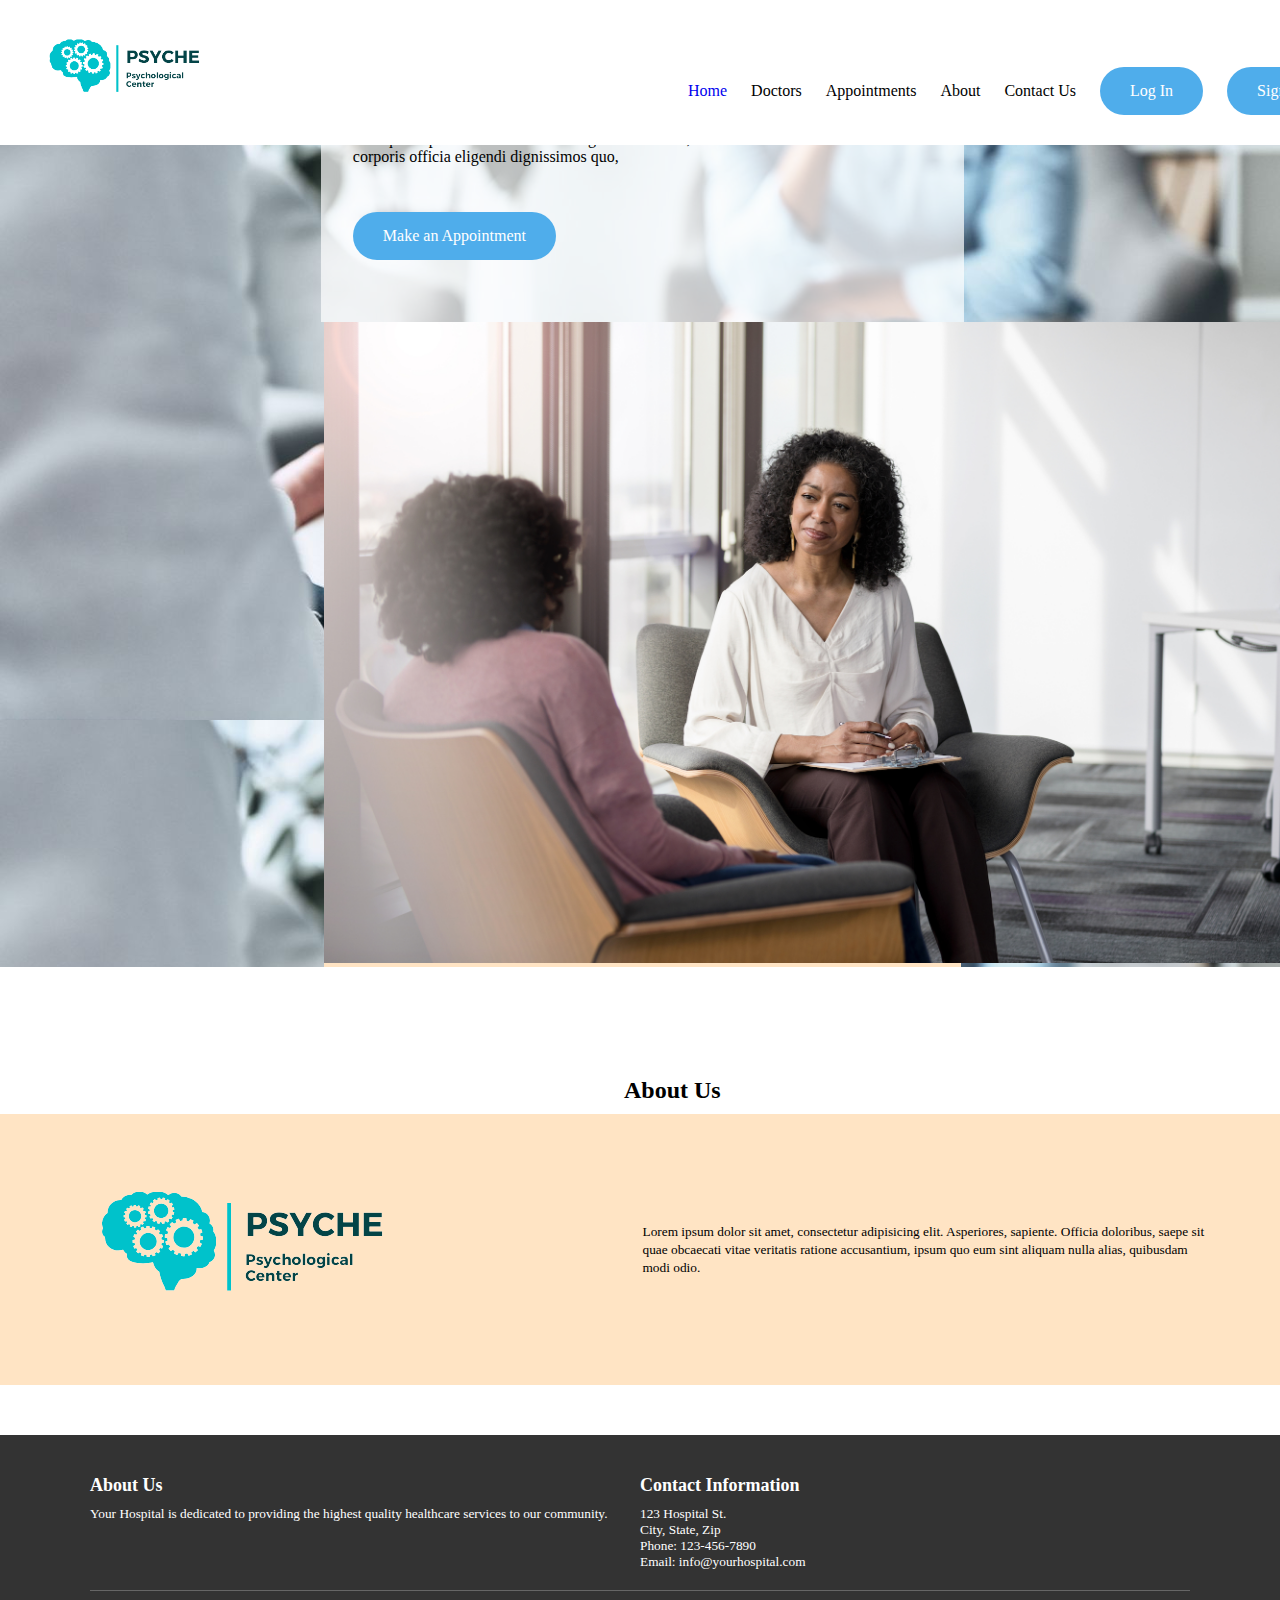
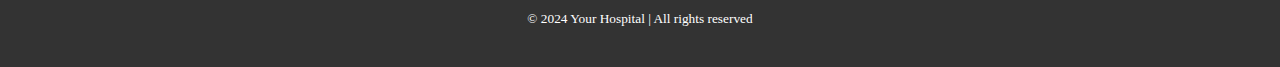
==== index.html @ ae22aadd "psyche-web" ====
<!DOCTYPE html>
<html lang="en">
<head>
    <meta charset="UTF-8">
    <meta name="viewport" content="width=device-width, initial-scale=1.0">
    <title>Psyche</title>

    <link rel="stylesheet" href="style.css">
</head>
<body>
    <header class="header">
        <!-- to remove hyper link -->
        <style>
            a:link, a:visited{ 
              text-decoration: none!important;
              cursor: pointer;
            }
        </style>

        <div class="container">
            <a href="#" class="logo">
                <img src="./assets/images/Psyche_logo.png" width="200" alt="Doclab home">
            </a>

            <nav class="navbar" data-navbar>
                <ul class="navbar-list">
                    <li class="navbar-items"><a href="index.html">Home</a></li>
                    <li class="navbar-items">Doctors</li>
                    <li class="navbar-items">Appointments</li>
                    <li class="navbar-items">About</li>
                    <li class="navbar-items">Contact Us</li>
                    <li class="navbar-items"><a href="login.html" class="btn">Log In</a></li> 
                    <li class="navbar-items"><a href="" class="btn">Sign Up</a></li>
                                  
                </ul>
            </nav>
        </div>
    </header>

    <div class="row" id="homepage-welcome">
        <div class="col2">
            <h1>Book an appointment now!</h1>
            <p>Lorem ipsum dolor sit amet, consectetur adipisicing elit.<br> 
                Numquam ipsum sunt omnis alias fugit ea sit ad illo, <br>
                corporis officia eligendi dignissimos quo, <br>
            </p>
                <a href="login.html" class="btn">Make an Appointment</a>
        </div>
        <div class="col3">
            <img src="./assets/images/homepage-1.jpg" width="961" alt="homepage-pic">
        </div>
    </div>

    <div class="homeABOUT">
        <h2 class="title">About Us</h2>
    </div>
    
    <div class="small-container about-HP">
        <div class="row2">
            <div class="col3">
                <img src="./assets/images/Psyche_logo.png">
            </div>
            <div class="col3">
                <small>Lorem ipsum dolor sit amet, consectetur adipisicing elit. Asperiores, sapiente. Officia doloribus, saepe sit quae obcaecati vitae veritatis ratione accusantium, ipsum quo eum sint aliquam nulla alias, quibusdam modi odio.
            </div>
        </div>
    </div>

    <!-- FOOTER -->
    <footer>
        <div class="container-footer">
            <div class="footer-content">
                <div class="footer-section about">
                    <h3>About Us</h3>
                    <p>Your Hospital is dedicated to providing the highest quality healthcare services to our community.</p>
                </div>
                <div class="footer-section contact">
                    <h3>Contact Information</h3>
                    <p>123 Hospital St.</p>
                    <p>City, State, Zip</p>
                    <p>Phone: 123-456-7890</p>
                    <p>Email: info@yourhospital.com</p>
                </div>
            </div>
            <div class="footer-bottom">
                &copy; 2024 Your Hospital | All rights reserved
            </div>
        </div>
    </footer>
</body>
</html>
---- style.css ----
*{
    margin: 0;
    padding: 0;
}

/* --------------------
   |                  | 
   |     HEADER       |
   |                  |
   -------------------- */
header{
    width: 85em;
    position: fixed;
    background-color: #fff;
    text-align: center;
    text-decoration: none;
    color: black;
}
.container{
    display: flex;
    padding: 2em 0 0 2em;
}

.navbar{
    flex: 2;
    text-align: right;
}

.navbar .navbar-list .navbar-items {
    text-decoration: none;
    color: black;
    display: inline-block;
    margin-right: 20px;
    padding-top: 5px; 
}

.btn{
    display: inline-block;
    background-color:#4fadeb;
    color:#fff;
    padding: 15px 30px;
    margin: 30px 0;
    border-radius: 30px;
    transition: background 0.5s;
}

.btn:hover{
    background: #2087cb;
}
/* --------------------
   |                  | 
   | HOMEPAGE CONTENT |
   |                  |
   -------------------- */

.row{
    display: flex;
    align-items: center;
    flex-wrap: wrap;
    justify-content: space-around;
    background-image: url(./assets/images/home.jpg);
    background-size: contain;
    margin: auto;
    padding-left: 5px;
}

.col2{
    /* flex-basis: 50%;
    min-width: 300px; */
    background-color: rgba(255, 255, 255, 0.7);
    padding: 2em;
}

.col2 img{
    max-width: 100%;
    padding: 50px 0;
}

.col2 h1{
    font-size: 50px;
    line-height: 60px;
    margin: 10px 0;
    color: black;
}

.col2 p{
    padding-bottom: 1em;
}

.col3{
    flex-basis: 50%;
    min-width: 300px;    
    background-color: bisque;
}



/* --------------------
   |                  | 
   |    ABOUT US      |
   |                  |
   -------------------- */



.homeABOUT{
    align-content: center;
    
}
.homeABOUT h2{
    margin-top: 100px;
    padding-top: 10px;
    padding-left: 26em;
}

.about-HP{
    /* background: linear-gradient(to top left,#F8D1C9,#D2A5A8	, #A58F9B, #6A768B, #50637C, #334961); */
    margin-top: 10px;
    margin-bottom: 50px;
    padding: 4em;
    background-color: bisque;
}

.about-HP .col2 img{
    border-radius: 50%;
    padding: 50px;
    width: 80%;
}

small{
    color: black;
}

.row2{
    display: flex;
    align-items: center;
    flex-wrap: wrap;
    justify-content: space-around;
    margin: auto;
    padding-left: 5px;
}
/* --------------------
   |                  | 
   |     FOOTER       |
   |                  |
   -------------------- */

.container-footer {
    max-width: 1100px;
    margin: auto;
    padding: 20px;
}

footer {
    background-color: #333;
    color: #fff;
    padding: 20px 0;
}

.footer-content {
    display: flex;
    justify-content: space-between;
    flex-wrap: wrap;
}

.footer-section {
    flex: 1;
    margin-bottom: 20px;
}

.footer-section h3 {
    font-size: 18px;
    margin-bottom: 10px;
}

.footer-bottom {
    text-align: center;
    padding-top: 20px;
    border-top: 1px solid #666;
}

/* --------------------
   |                  | 
   |     LOG IN       |
   |                  |
   -------------------- */

.row-login{
  align-items: left;
  margin-top: 3em;
}
.col4{
  flex-basis: 50%;
  min-width: 300px;
}
.col5 img{
  padding-right: 100px;
  padding-bottom: 100px;
}
.logo-login{
  align-items: center;
}

.center{
  margin-top: 50px;
    display: inline-block;
    width: 400px;
    background: white;
    border-radius: 10px;
    box-shadow: 10px 10px 15px rgba(0,0,0,0.05);
  }
  .center h1{
    text-align: center;
    padding: 20px 0;
    border-bottom: 1px solid silver;
  }
  .center form{
    padding: 0 40px;
    box-sizing: border-box;
  }
  form .txt_field{
    position: relative;
    border-bottom: 2px solid #adadad;
    margin: 30px 0;
  }
  .txt_field input{
    width: 100%;
    padding: 0 5px;
    height: 40px;
    font-size: 16px;
    border: none;
    background: none;
    outline: none;
  }
  .txt_field label{
    position: absolute;
    top: 50%;
    left: 5px;
    color: #adadad;
    transform: translateY(-50%);
    font-size: 16px;
    pointer-events: none;
    transition: .5s;
  }
  .txt_field span::before{
    content: '';
    position: absolute;
    top: 40px;
    left: 0;
    width: 0%;
    height: 2px;
    background: #2691d9;
    transition: .5s;
  }
  .txt_field input:focus ~ label,
  .txt_field input:valid ~ label{
    top: -5px;
    color: #2691d9;
  }
  .txt_field input:focus ~ span::before,
  .txt_field input:valid ~ span::before{
    width: 100%;
  }
  .pass{
    margin: -5px 0 20px 5px;
    color: #a6a6a6;
    cursor: pointer;
  }
  .pass:hover{
    text-decoration: underline;
  }
  input[type="submit"]{
    width: 100%;
    height: 50px;
    border: 1px solid;
    background: #2691d9;
    border-radius: 25px;
    font-size: 18px;
    color: #e9f4fb;
    font-weight: 700;
    cursor: pointer;
    outline: none;
  }
  input[type="submit"]:hover{
    border-color: #2691d9;
    transition: .5s;
  }
  .signup_link{
    margin: 30px 0;
    text-align: center;
    font-size: 16px;
    color: #666666;
  }
  .signup_link a{
    color: #2691d9;
    text-decoration: none;
  }
  .signup_link a:hover{
    text-decoration: underline;
  }
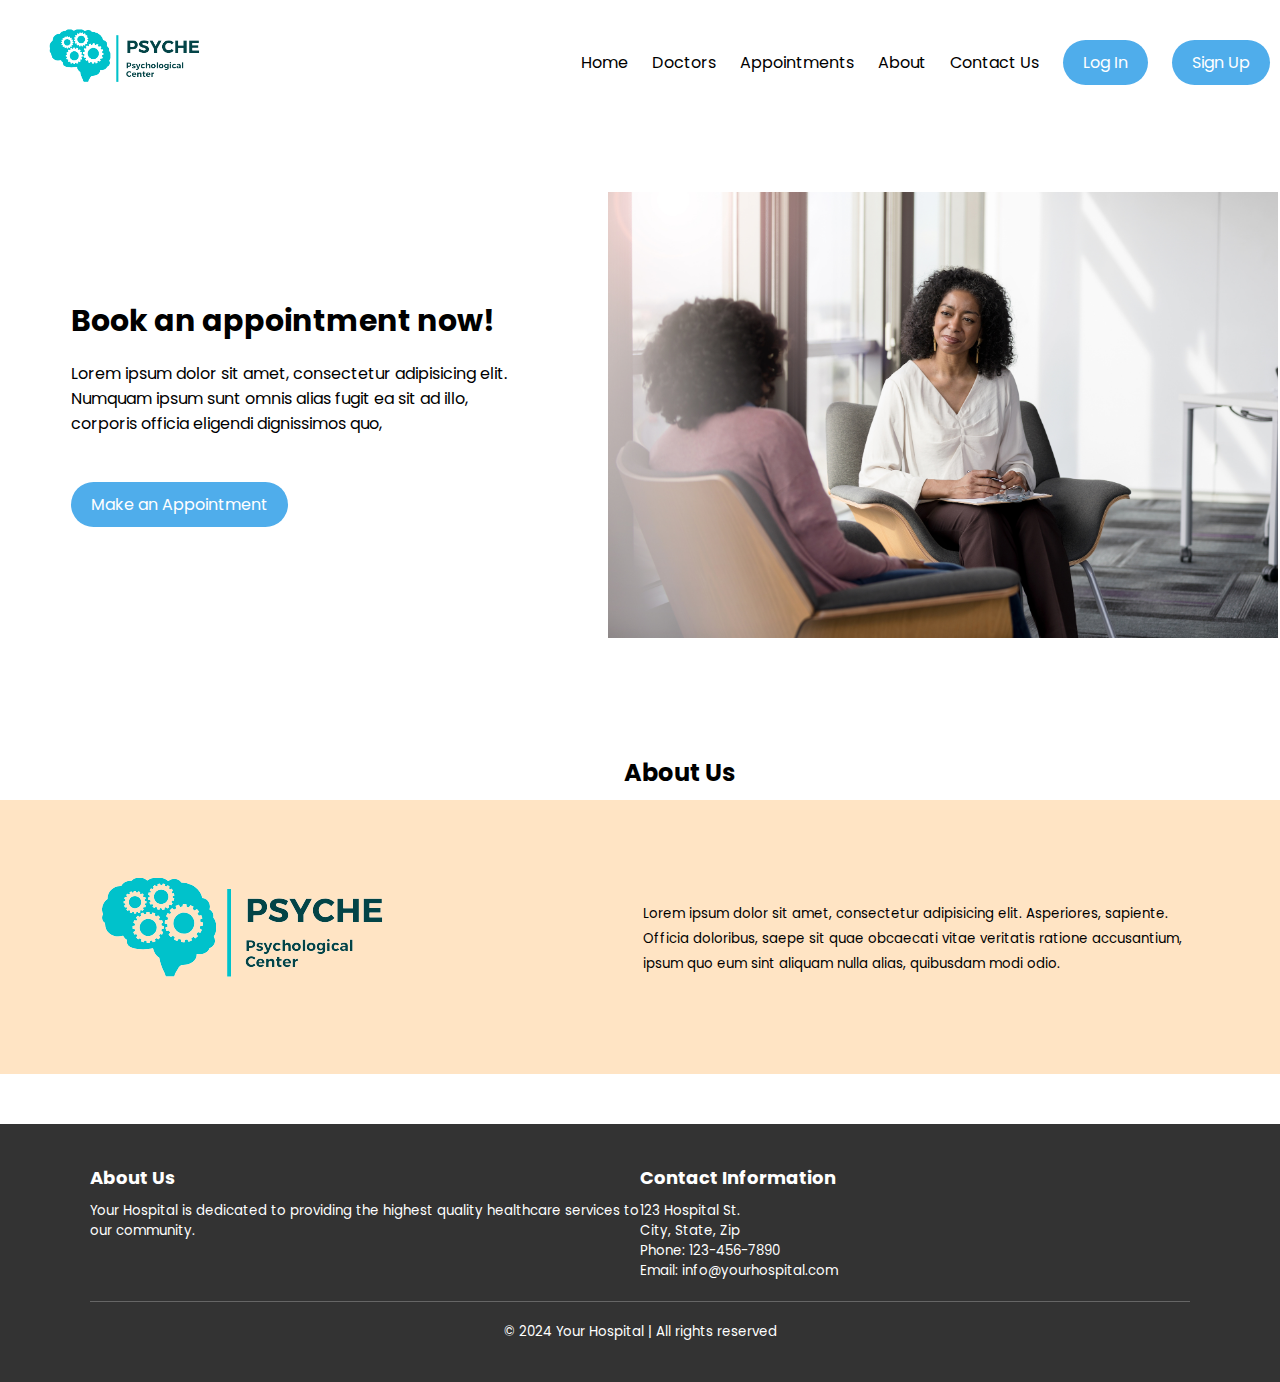
==== commit 58b469f9: "user profile page added" ====
--- a/index.html
+++ b/index.html
@@ -9,20 +9,12 @@
 </head>
 <body>
     <header class="header">
-        <!-- to remove hyper link -->
-        <style>
-            a:link, a:visited{ 
-              text-decoration: none!important;
-              cursor: pointer;
-            }
-        </style>
-
+        <!-- ------HEADER-------- -->
         <div class="container">
-            <a href="#" class="logo">
-                <img src="./assets/images/Psyche_logo.png" width="200" alt="Doclab home">
-            </a>
-
             <nav class="navbar" data-navbar>
+                <a href="#" class="logo">
+                    <img src="./assets/images/Psyche_logo.png" width="200px" class="logo-homepage">
+                </a>
                 <ul class="navbar-list">
                     <li class="navbar-items"><a href="index.html">Home</a></li>
                     <li class="navbar-items">Doctors</li>
@@ -30,27 +22,29 @@
                     <li class="navbar-items">About</li>
                     <li class="navbar-items">Contact Us</li>
                     <li class="navbar-items"><a href="login.html" class="btn">Log In</a></li> 
-                    <li class="navbar-items"><a href="" class="btn">Sign Up</a></li>
-                                  
+                    <li class="navbar-items"><a href="signup.html" class="btn">Sign Up</a></li>     
                 </ul>
             </nav>
         </div>
+
+       
     </header>
+ <!-- -----------HOMEPAGE CONTENTS-------------- -->
+        <div class="row" id="homepage-welcome">
+            <div class="col2">
+                <h1>Book an appointment now!</h1>
+                <p>Lorem ipsum dolor sit amet, consectetur adipisicing elit.<br> 
+                    Numquam ipsum sunt omnis alias fugit ea sit ad illo, <br>
+                    corporis officia eligendi dignissimos quo, <br>
+                </p>
+                    <a href="login.html" class="btn">Make an Appointment</a>
+            </div>
 
-    <div class="row" id="homepage-welcome">
-        <div class="col2">
-            <h1>Book an appointment now!</h1>
-            <p>Lorem ipsum dolor sit amet, consectetur adipisicing elit.<br> 
-                Numquam ipsum sunt omnis alias fugit ea sit ad illo, <br>
-                corporis officia eligendi dignissimos quo, <br>
-            </p>
-                <a href="login.html" class="btn">Make an Appointment</a>
+            <div class="col3-1">
+                <img src="./assets/images/homepage-1.jpg" class="homepage-pic">
+            </div>
         </div>
-        <div class="col3">
-            <img src="./assets/images/homepage-1.jpg" width="961" alt="homepage-pic">
-        </div>
-    </div>
-
+   
     <div class="homeABOUT">
         <h2 class="title">About Us</h2>
     </div>
--- a/style.css
+++ b/style.css
@@ -1,72 +1,89 @@
+@import url("https://fonts.googleapis.com/css2?family=Poppins:wght@200;300;400;500;600;700&display=swap");
 *{
     margin: 0;
     padding: 0;
-}
-
+    font-family: "Poppins", sans-serif;
+}
+
+.back-button{
+  padding: 1em;
+}
+.back-button a{
+  color: black;
+  text-decoration: none;
+}
 /* --------------------
    |                  | 
    |     HEADER       |
    |                  |
    -------------------- */
-header{
-    width: 85em;
-    position: fixed;
-    background-color: #fff;
-    text-align: center;
-    text-decoration: none;
-    color: black;
-}
-.container{
-    display: flex;
-    padding: 2em 0 0 2em;
-}
-
-.navbar{
-    flex: 2;
-    text-align: right;
-}
-
-.navbar .navbar-list .navbar-items {
-    text-decoration: none;
-    color: black;
-    display: inline-block;
-    margin-right: 20px;
-    padding-top: 5px; 
-}
-
+
+nav{
+  background: #fff;
+  width: 100%;
+  padding: px 2px;
+  display: flex;
+  align-items: center;
+  justify-content: space-between;
+  position: fixed;
+}
+nav ul{
+  width: 100%;
+  text-align: right;
+}
+nav ul li{
+  display: inline-block;
+  list-style: none;
+  margin: 10px 10px;
+}
+nav ul li a{
+  color: black;
+  text-decoration: none;
+}
+.logo-homepage{
+  padding-left: 2em;
+  width: 200px;
+}
 .btn{
     display: inline-block;
     background-color:#4fadeb;
     color:#fff;
-    padding: 15px 30px;
+    padding: 10px 20px;
     margin: 30px 0;
     border-radius: 30px;
     transition: background 0.5s;
 }
 
+
 .btn:hover{
     background: #2087cb;
 }
+
 /* --------------------
    |                  | 
    | HOMEPAGE CONTENT |
    |                  |
    -------------------- */
-
+.homepage-pic{
+  width: 105%;
+}
 .row{
     display: flex;
     align-items: center;
     flex-wrap: wrap;
     justify-content: space-around;
-    background-image: url(./assets/images/home.jpg);
+    /* background-image: url(./assets/images/home.jpg); */
+    background-repeat: no-repeat;
     background-size: contain;
     margin: auto;
     padding-left: 5px;
+    padding-top: 15%;
 }
 
 .col2{
     /* flex-basis: 50%;
     min-width: 300px; */
+    display: inline-block;
     background-color: rgba(255, 255, 255, 0.7);
     padding: 2em;
 }
@@ -77,7 +94,7 @@
 }
 
 .col2 h1{
-    font-size: 50px;
+    font-size: 30px;
     line-height: 60px;
     margin: 10px 0;
     color: black;
@@ -85,6 +102,11 @@
 
 .col2 p{
     padding-bottom: 1em;
+}
+
+.col2 a{
+  color: #fff;
+  text-decoration: none;
 }
 
 .col3{
@@ -92,7 +114,13 @@
     min-width: 300px;    
     background-color: bisque;
 }
-
+.col3-1{
+    flex-basis: 50%;
+    min-width: 300px;
+}
+.homrpage-welcome{
+  padding-top: 10em;
+}
 
 
 /* --------------------
@@ -198,16 +226,24 @@
   padding-bottom: 100px;
 }
 .logo-login{
-  align-items: center;
+  display: block;
+  padding-bottom: auto;
+  margin-left: auto;
+  margin-right: auto;
+  width: 20%;
 }
 
 .center{
-  margin-top: 50px;
+    position: absolute;
+    top: 70%;
+    left: 50%;
+    transform: translate(-50%, -50%);
     display: inline-block;
     width: 400px;
     background: white;
     border-radius: 10px;
     box-shadow: 10px 10px 15px rgba(0,0,0,0.05);
+    
   }
   .center h1{
     text-align: center;
@@ -298,4 +334,150 @@
   .signup_link a:hover{
     text-decoration: underline;
   }
-  +  
+  
+/* --------------------
+   |                  | 
+   |     SIGN UP      |
+   |                  |
+   -------------------- */
+
+.logo-signup{
+  display: block;
+  padding-top: 2em;
+  padding-bottom: 2em;
+  margin-left: 30em;
+  margin-right: auto;
+  width: 30%;
+}
+.row-signup{
+  position: absolute;
+}
+section{
+  position: absolute;
+  left: 50%;
+  transform: translate(-55%, -0%);
+  margin-left: 10em;
+  position: relative;
+  max-width: 800px;
+  width: 100%;
+  background: #fff;
+  padding: 5em;
+  border-radius: 8px;
+  box-shadow: 0 0 15px rgba(0, 0, 0, 0.1);
+}
+
+section header{
+  font-size: 1.5rem;
+  color: #333;
+  font-weight: 500;
+  text-align: center;
+}
+
+section .form{
+  margin-top: 30px;
+}
+
+.form .input-box{
+  width: 100%;
+  margin-top: 20px;
+}
+
+.input-box label {
+  color: #333;
+}
+
+.form :where(.input-box input, .select-box) {
+  position: relative;
+  height: 50px;
+  width: 100%;
+  outline: none;
+  font-size: 1rem;
+  color: #707070;
+  margin-top: 8px;
+  border: 1px solid #ddd;
+  border-radius: 6px;
+  padding: 0 15px;
+}
+
+.input-box input:focus {
+  box-shadow: 0 1px 0 rgba(0, 0, 0, 0.1);
+}
+.form .column {
+  display: flex;
+  column-gap: 2.5em;
+}
+.form .gender-box {
+  margin-top: 20px;
+}
+
+.gender-box h3 {
+  color: #333;
+  font-size: 1rem;
+  font-weight: 400;
+  margin-bottom: 8px;
+}
+
+.form :where(.gender-option, .gender) {
+  display: flex;
+  align-items: center;
+  column-gap: 50px;
+  flex-wrap: wrap;
+}
+.form .gender {
+  column-gap: 5px;
+}
+
+.gender input {
+  accent-color: #2691d9;
+}
+
+.form :where(.gender input, .gender label) {
+  cursor: pointer;
+}
+
+.gender label {
+  color: #707070;
+}
+
+.form button {
+  height: 55px;
+  width: 100%;
+  color: #fff;
+  font-size: 1rem;
+  font-weight: 400;
+  margin-top: 30px;
+  border: none;
+  cursor: pointer;
+  transition: all 0.2s ease;
+  background: #2691d9;
+}
+.form button:hover {
+  background: #2087cb;
+}
+
+
+/* --------------------
+   |                  | 
+   |   USER PROFILE   |
+   |                  |
+   -------------------- */
+.container-user-profile{
+  padding: 10em;
+  align-self: center;
+  padding-top: 10em;
+  margin-left: 5em;
+  max-width: 900px;
+  background-color:rgb(173,216,230, 0.4);
+}
+.container-user-profile > h1{
+  padding-bottom: 1em;
+}
+.col-user-profile{
+  display: flex;
+  justify-content:space-between;
+  flex-wrap: wrap;
+}
+.col-user-profile > h2{
+  border-right: 1px, #666;
+}
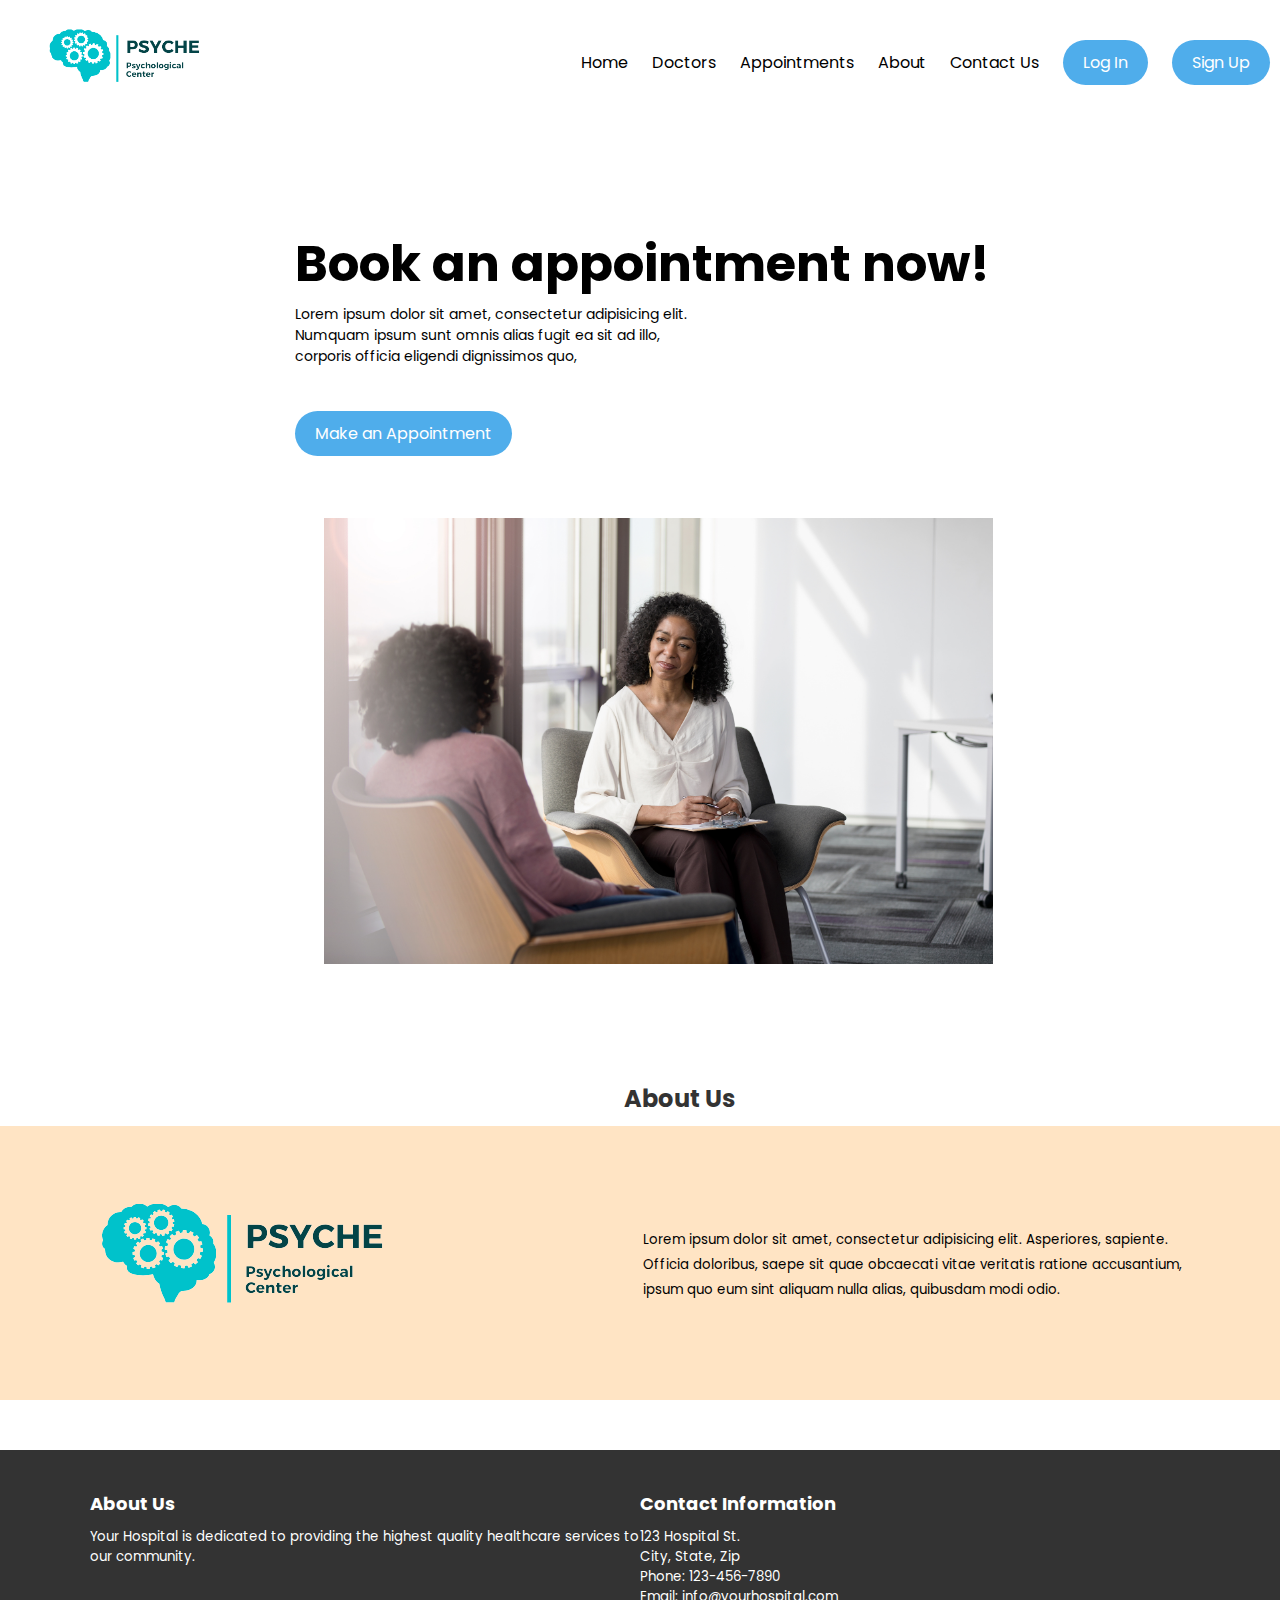
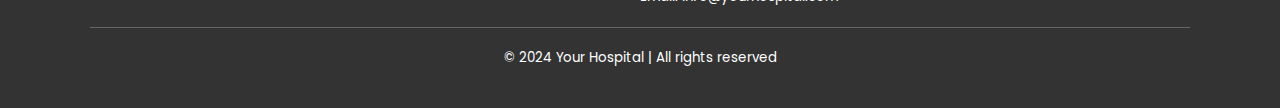
==== commit 4b697596: "Merge branch 'main' of https://github.com/mrafols23/psyche-website" ====
--- a/index.html
+++ b/index.html
@@ -17,7 +17,7 @@
                 </a>
                 <ul class="navbar-list">
                     <li class="navbar-items"><a href="index.html">Home</a></li>
-                    <li class="navbar-items">Doctors</li>
+                    <li class="navbar-items"><a href="doctors.html">Doctors</a></li>
                     <li class="navbar-items">Appointments</li>
                     <li class="navbar-items">About</li>
                     <li class="navbar-items">Contact Us</li>
--- a/style.css
+++ b/style.css
@@ -17,6 +17,13 @@
    |     HEADER       |
    |                  |
    -------------------- */
+
+
+.navbar{
+    flex: 2;
+    text-align: right;
+    display: flex;
+}
 
 nav{
   background: #fff;
@@ -26,6 +33,7 @@
   align-items: center;
   justify-content: space-between;
   position: fixed;
+
 }
 nav ul{
   width: 100%;
@@ -94,15 +102,19 @@
 }
 
 .col2 h1{
-    font-size: 30px;
+    font-size: 50px;
     line-height: 60px;
     margin: 10px 0;
     color: black;
+    text-align: center;
 }
 
 .col2 p{
     padding-bottom: 1em;
-}
+    font-size: 14px;
+}
+
+ 
 
 .col2 a{
   color: #fff;
@@ -334,6 +346,141 @@
   .signup_link a:hover{
     text-decoration: underline;
   }
+
+        /* CSS styles */
+        .appointment-indicator {
+          width: 20px;
+          height: 20px;
+          border-radius: 50%; /* Makes it a circle */
+          background-color: gray; /* Default color */
+          display: inline-block;
+          vertical-align: middle; /* Align vertically with text */
+      }
+
+      .appointment-indicator.appointed {
+          background-color: green; /* Change color when appointed */
+      }
+
+      .chosen-doctor-text {
+          display: none;
+          color: green;
+          font-size: 12px; /* Adjust font size */
+          vertical-align: middle; /* Align vertically with circle */
+      }
+
+      /*        sdfsd*/
+      .green-text {
+        color: green;
+      }
+    
+      .red-text {
+        color: red;
+      }
+
+      .addrow{
+        padding: 70px; 
+      }
+      .doctor-info-container {
+        flex: 1;
+        margin-right: 20px;
+    }
+
+    .doctor-pic {
+        width: 200px;
+        border-radius: 5px;
+    }
+
+    .section {
+        border: 3px solid #ccc;
+        border-radius: 5px;
+        padding: 10px;
+        margin-bottom: 20px;
+    }
+
+    h2 {
+        color: #333;
+        margin-top: 0;
+    }
+
+
+    .back-link {
+      background-color: #4fadeb;
+      color: #fff;
+      border: none;
+      padding: 15px 60px;
+      border-radius: 20px;
+      cursor: pointer;
+      text-decoration: none;
+      padding-bottom: 1em;
+      font-style: bold;
+      font-size: 15px;
+  }
+
+  .back-link:hover {
+      background-color: #007bff;
+  }
+
+  .back-link::before {
+      content: "\2190"; /* Unicode character for left arrow */
+  }
+
+  /* col 4 */
+
+  .col4{
+    /* flex-basis: 50%;
+    min-width: 300px; */
+    background-color: rgba(255, 255, 255, 0.7);
+    padding: 10em;
+}
+
+.col4 img{
+    max-width: 100%;
+    padding: 20px 0;
+}
+
+.col4 h1{
+    font-size: 50px;
+    line-height: 60px;
+    margin: 10px 0;
+    color: black;
+}
+
+.col4 p{
+    padding-top: 1em;
+    padding-bottom: 1em;
+}
+/* Style for unavailable doctor info */
+.unavailable-doctor-info {
+  opacity: 0.7; /* Reduce opacity to indicate unavailability */
+  pointer-events: none; /* Disable pointer events to make it unclickable */
+    display: inline-block;
+    background-color:#4fadeb;
+    color:#fff;
+    padding: 15px 30px;
+    margin: 30px 0;
+    border-radius: 30px;
+    transition: background 0.5s;
+  
+}
+
+.btn1{
+  display: inline-block;
+  background-color:#addeff;
+  color:#fff;
+  padding: 15px 30px;
+  margin: 30px 0;
+  border-radius: 30px;
+  transition: background 0.5s;
+  pointer-events: none;
+}
+
+.btn1:hover{
+  background: #2087cb;
+}
+
+
+
+
   
   
 /* --------------------
@@ -453,6 +600,7 @@
   background: #2691d9;
 }
 .form button:hover {
+
   background: #2087cb;
 }
 
